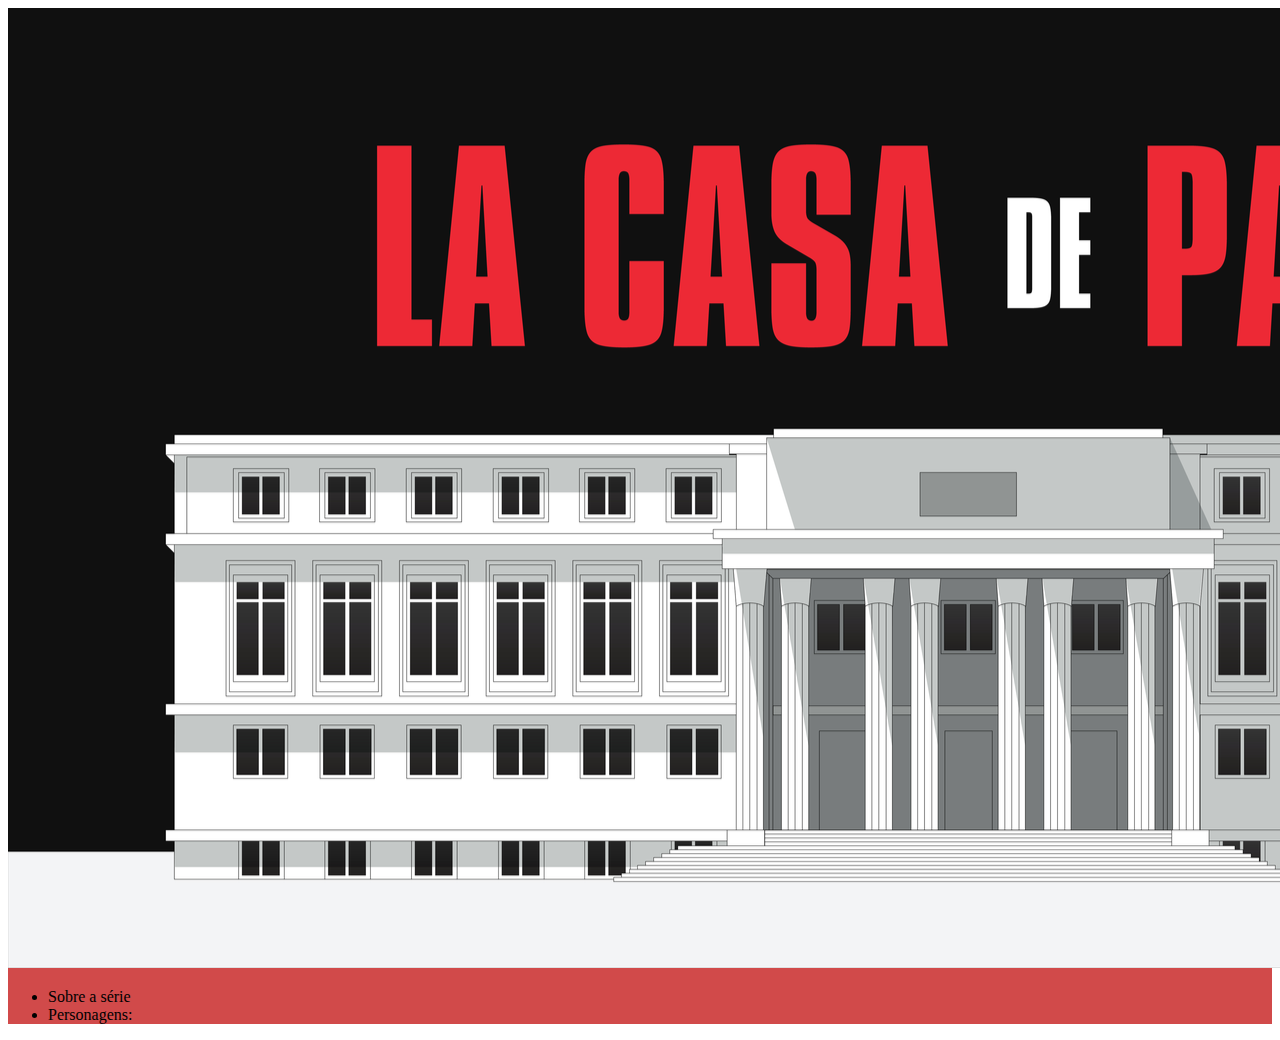
==== index.html @ d2c258e2 "Add files via upload" ====
<!DOCTYPE html>
<html lang="en">
<head>
    <meta charset="UTF-8">
    <meta name="viewport" content="width=device-width, initial-scale=1.0">
    <title>La Casa de Papel</title>
    <link rel="stylesheet" href="style.css">
</head>
<body>
     <header>
         <img src="casa.png" alt="logo la casa de papel">
          <ul>
        <li>Sobre a série</li>
          <li>Personagens:</li>
        </ul>
    </header>
    
</body>
</html>
---- style.css ----
header{
    background-color: rgb(209, 74, 74);
    color: black;
}
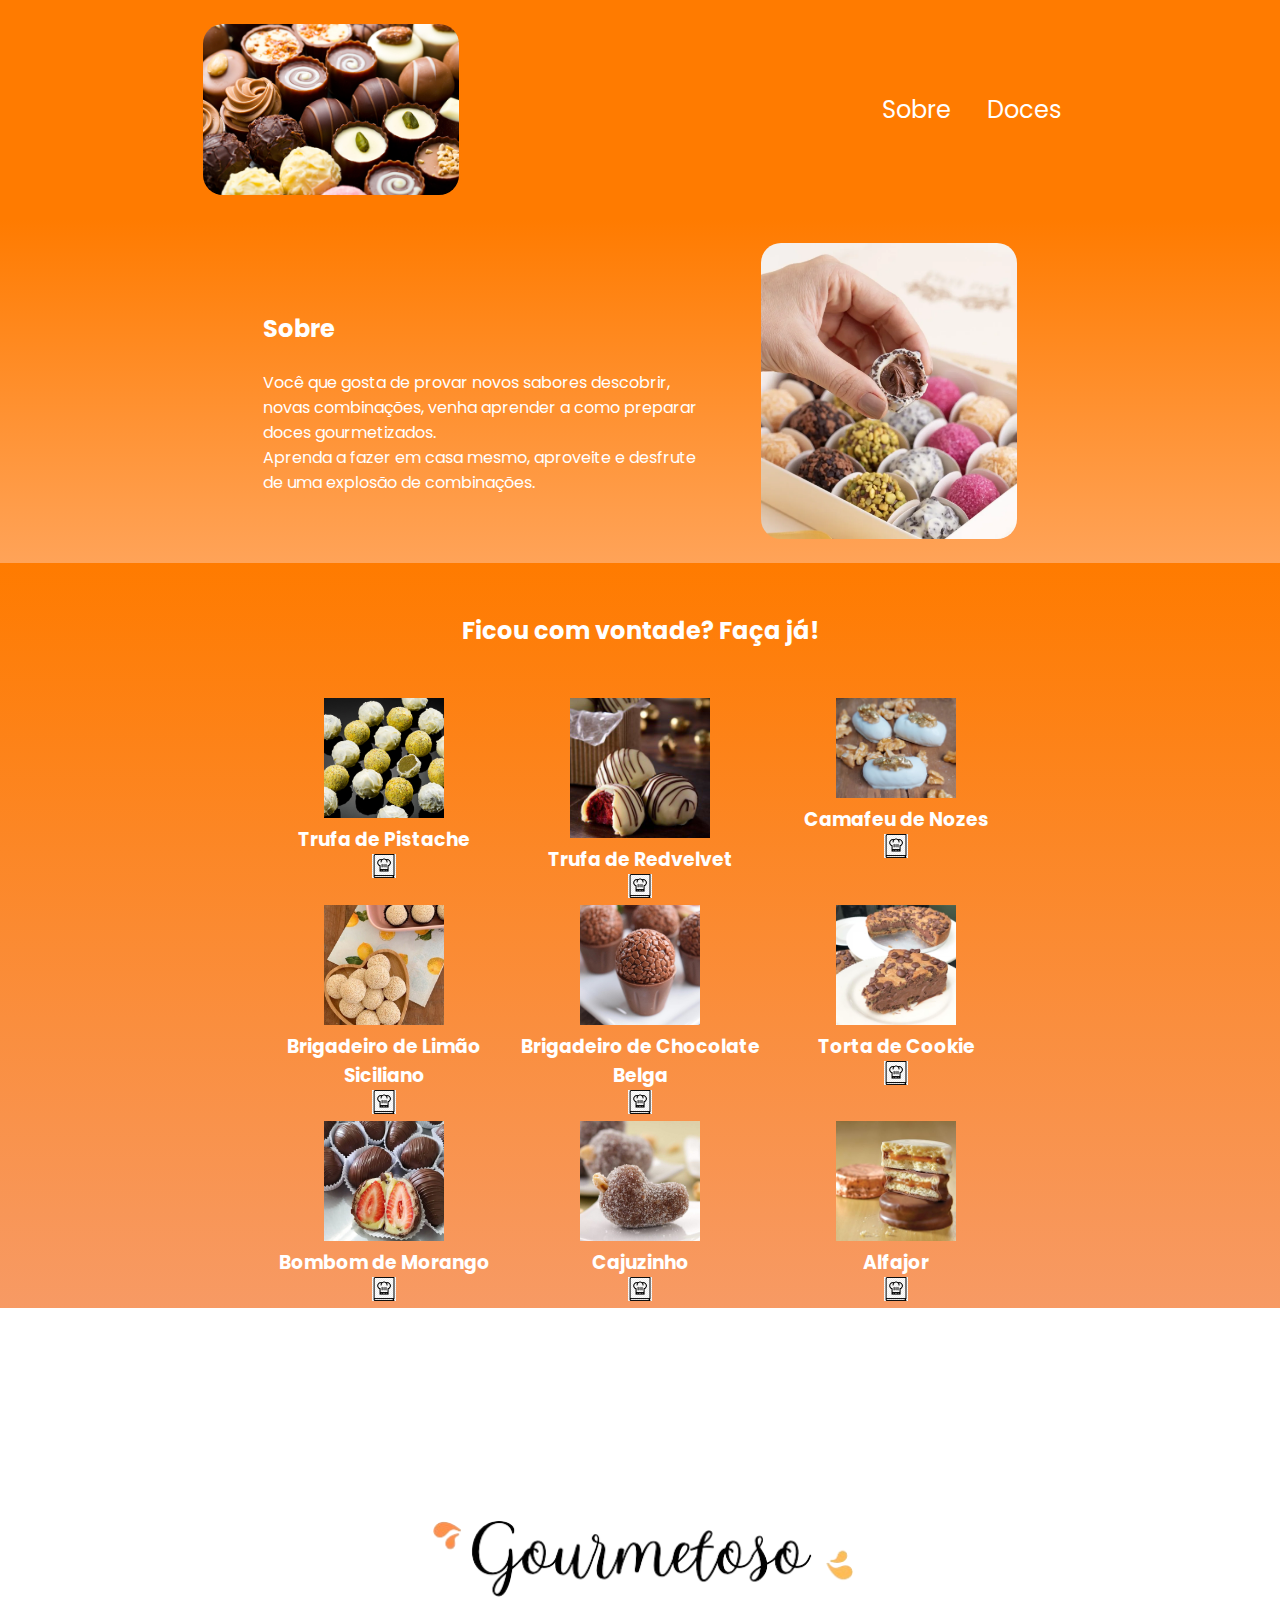
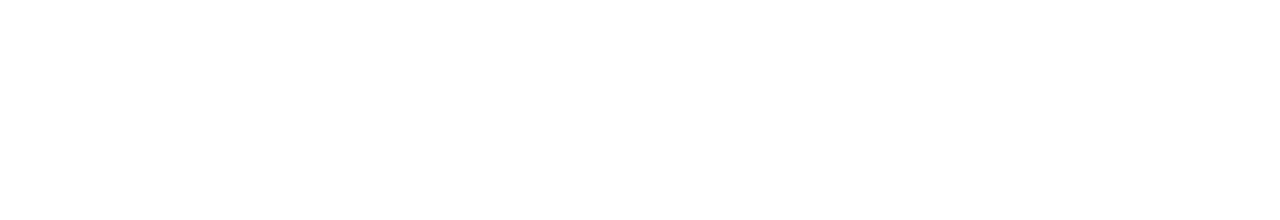
==== commit 94d39614: "Add files via upload" ====
--- a/index.html
+++ b/index.html
@@ -1,19 +1,104 @@
 <!DOCTYPE html>
 <html lang="en">
+
 <head>
-    <meta charset="UTF-8">
-    <meta name="viewport" content="width=device-width, initial-scale=1.0">
-    <title>La Casa de Papel</title>
-    <link rel="stylesheet" href="style.css">
+      <meta charset="UTF-8">
+      <meta http-equiv="X-UCompatible" content="IE-edge">
+      <meta name="viewport" content="width=device-width, initial-scale=1.0">
+      <title>Gourmetoso</title>
+      <link rel="stylesheet" href="style.css">
+      <link rel="preconnect" href="https://fonts.googleapis.com">
+      <link rel="preconnect" href="https://fonts.gstatic.com" crossorigin>
+      <link href="https://fonts.googleapis.com/css2?family=Poppins&display=swap" rel="stylesheet">
 </head>
+
 <body>
-     <header>
-         <img src="casa.png" alt="logo la casa de papel">
-          <ul>
-        <li>Sobre a série</li>
-          <li>Personagens:</li>
-        </ul>
-    </header>
-    
+
+      <header class="cabecalho">
+      <img class="cabecalho-imagem" src="docescabecalho.jpg" alt="cabecalho">
+      <ul class="cabecalho-lista">
+         <li class="cabecalho-lista-item">Sobre</li>
+         <li class="cabecalho-lista-item">Doces</li>
+      </ul>
+       </header>
+
+       <section class="serie">
+    <div class="serie-div-conteudo">
+         <h2 class="serie-titulo"> Sobre</h2>
+         <p class="serie-texto-um">Você que gosta de provar novos sabores descobrir, novas combinações, venha aprender a como preparar doces gourmetizados.</p>
+         <p class="serie-texto-dois"> Aprenda a fazer em casa mesmo, aproveite e desfrute de uma explosão de combinações.</p>
+         </div>
+         <img class="serie-imagem" src="Pati-Piva.webp"  alt="fotodois">
+      </section>
+
+      <section class="estudante">
+        <h2 class="personagem-titulo"> Ficou com vontade? Faça já!</h2>
+       <div class="personagem-todos">
+
+       <span></span>
+
+       <div class="personagem-div">
+         <img class="personagem-imagem" src="selectachocolates_Trufa-Pistache_d.jpg"  alt="pistache">
+         <h3 class="personagem-nome">Trufa de Pistache</h3>
+         <a href="https://docepedia.com/receitas/trufa-de-pistache/"><img class="personagem-icone" src="iconereceita.png" alt="icone"></a>
+       </div>
+
+       <div class="personagem-div">
+            <img class="personagem-imagem2" src="docinhoredvelvet.jpg"  alt="redvelvet">
+            <h3 class="personagem-nome">Trufa de Redvelvet</h3>
+            <a href="https://br.kiwilimon.com/receita/sobremesas/chocolate/trufas-de-chocolate/trufas-de-red-velvet"><img class="personagem-icone" src="iconereceita.png" alt="icone"></a>
+          </div>
+
+      <div class="personagem-div">
+            <img class="personagem-imagem" src="file.png"  alt="camafeu">
+            <h3 class="personagem-nome">Camafeu de Nozes</h3>
+            <a href="https://www.tudogostoso.com.br/receita/13585-camafeu-de-nozes.html"><img class="personagem-icone" src="iconereceita.png" alt="icone"></a>
+      </div>
+
+      <span></span>
+
+      <div class="personagem-div">
+            <img class="personagem-imagem" src="images_UeqVWaiebAOPCtk5KDDUJ6uEnLD2_recipe_c24ae05a-1aef-482d-affc-3327b2ce8d72-brigadeiro-de-limao-siciliano-gallery-0.jpeg"  alt="limao">
+            <h3 class="personagem-nome">Brigadeiro de Limão Siciliano</h3>
+            <a href="https://receitas.globo.com/ana-maria-braga/doces/brigadeiro-de-limao-siciliano.ghtml"><img class="personagem-icone" src="iconereceita.png" alt="icone"></a>
+      </div>
+      
+      <div class="personagem-div">
+            <img class="personagem-imagem" src="copinhobelga.jpg"  alt="brigadeiro">
+            <h3 class="personagem-nome">Brigadeiro de Chocolate Belga</h3>
+            <a href="https://www.tudogostoso.com.br/receita/173103-brigadeiro-belga-gourmet.html"><img class="personagem-icone" src="iconereceita.png" alt="icone"></a>
+      </div>
+
+      <div class="personagem-div">
+            <img class="personagem-imagem" src="cookie.jpg"  alt="tortacooke">
+            <h3 class="personagem-nome">Torta de Cookie</h3>
+            <a href="https://receitinhas.com.br/receita/torta-de-cookie-com-nutella/"><img class="personagem-icone" src="iconereceita.png" alt="icone"></a>
+      </div>
+
+      <span></span>
+
+      <div class="personagem-div">
+            <img class="personagem-imagem" src="receita_bombomdemorango.webp"  alt="morango">
+            <h3 class="personagem-nome">Bombom de Morango</h3>
+            <a href="https://www.estadao.com.br/paladar/receita/bombom-de-morango/"><img class="personagem-icone" src="iconereceita.png" alt="icone"></a>
+      </div>
+
+      <div class="personagem-div">
+            <img class="personagem-imagem" src="cajuzinho-fit1.jpg"  alt="cajuzinho">
+            <h3 class="personagem-nome">Cajuzinho</h3>
+            <a href="https://www.receitasnestle.com.br/receitas/cajuzinho"><img class="personagem-icone" src="iconereceita.png" alt="icone"></a>
+      </div>
+
+      <div class="personagem-div">
+            <img class="personagem-imagem" src="alfajor-harald-1599826440731_v2_500x500.jpg"  alt="cristina">
+            <h3 class="personagem-nome">Alfajor</h3>
+            <a href="https://www.tudogostoso.com.br/receita/10876-alfajor.html"><img class="personagem-icone" src="iconereceita.png" alt="icone"></a>
+      </div>
+      
+      </section>
+      <footer clas="rodape">
+          <img class="rodape-imagem" src="Logotipo_confeitaria_chocolate_gourmet_coração_delicado__1_-removebg-preview.png" alt="logo">
+      </footer>
+
 </body>
 </html>--- a/style.css
+++ b/style.css
@@ -1,4 +1,91 @@
-header{
-    background-color: rgb(209, 74, 74);
-    color: black;
+*{
+  margin: 0;
+  padding: 0;
+}
+
+body {
+  font-family: 'Poppins', sans-serif;
+}
+
+.cabecalho {
+  background-color: #ff7b00;
+  color: white;
+  display: flex;
+  justify-content: space-around;
+  align-items: center;
+  padding: 24px 0;
+}
+
+.cabecalho-imagem{
+  width: 20%;
+  border-radius: 20px;
+}
+
+.cabecalho-lista-item{
+  display: inline-block;
+  margin: 0 16px;
+  font-size: 24px;
+}
+
+.serie-imagem{
+  width: 20%;
+  border-radius: 20px;
+  margin-left: 50px;
+}
+
+.serie{
+  background-image: linear-gradient(#ff7b00, #ffa358);
+  color: white;
+  display: flex;
+justify-content: center;
+  align-items: center;
+  padding: 24px 0;
+}
+
+.serie-div-conteudo{
+  width: 35%;
+}
+.serie-titulo{
+  padding: 24px 0;
+}
+
+.personagem-imagem{
+  width: 120px;
+}
+
+.personagem-imagem2{
+  width: 140px;
+}
+
+.personagem-icone{
+  width: 24px;
+}
+
+.personagem-div{
+  text-align: center;
+}
+
+.personagem-titulo{
+  text-align: center;
+  padding: 50px 0;
+}
+
+.personagem-todos{
+  display: grid;
+  grid-template-columns: 20% 20% 20% 20%;
+}
+
+.rodape-imagem{
+  width: 40%;
+  padding: 0 0 0 0;
+  margin: auto;
+  display: block;
+}
+
+.estudante{
+  background-image: linear-gradient(#ff7b00, #f79a64);
+  color: white;
+}
+.rodape{
+  padding: 0 0 0 0;  
 }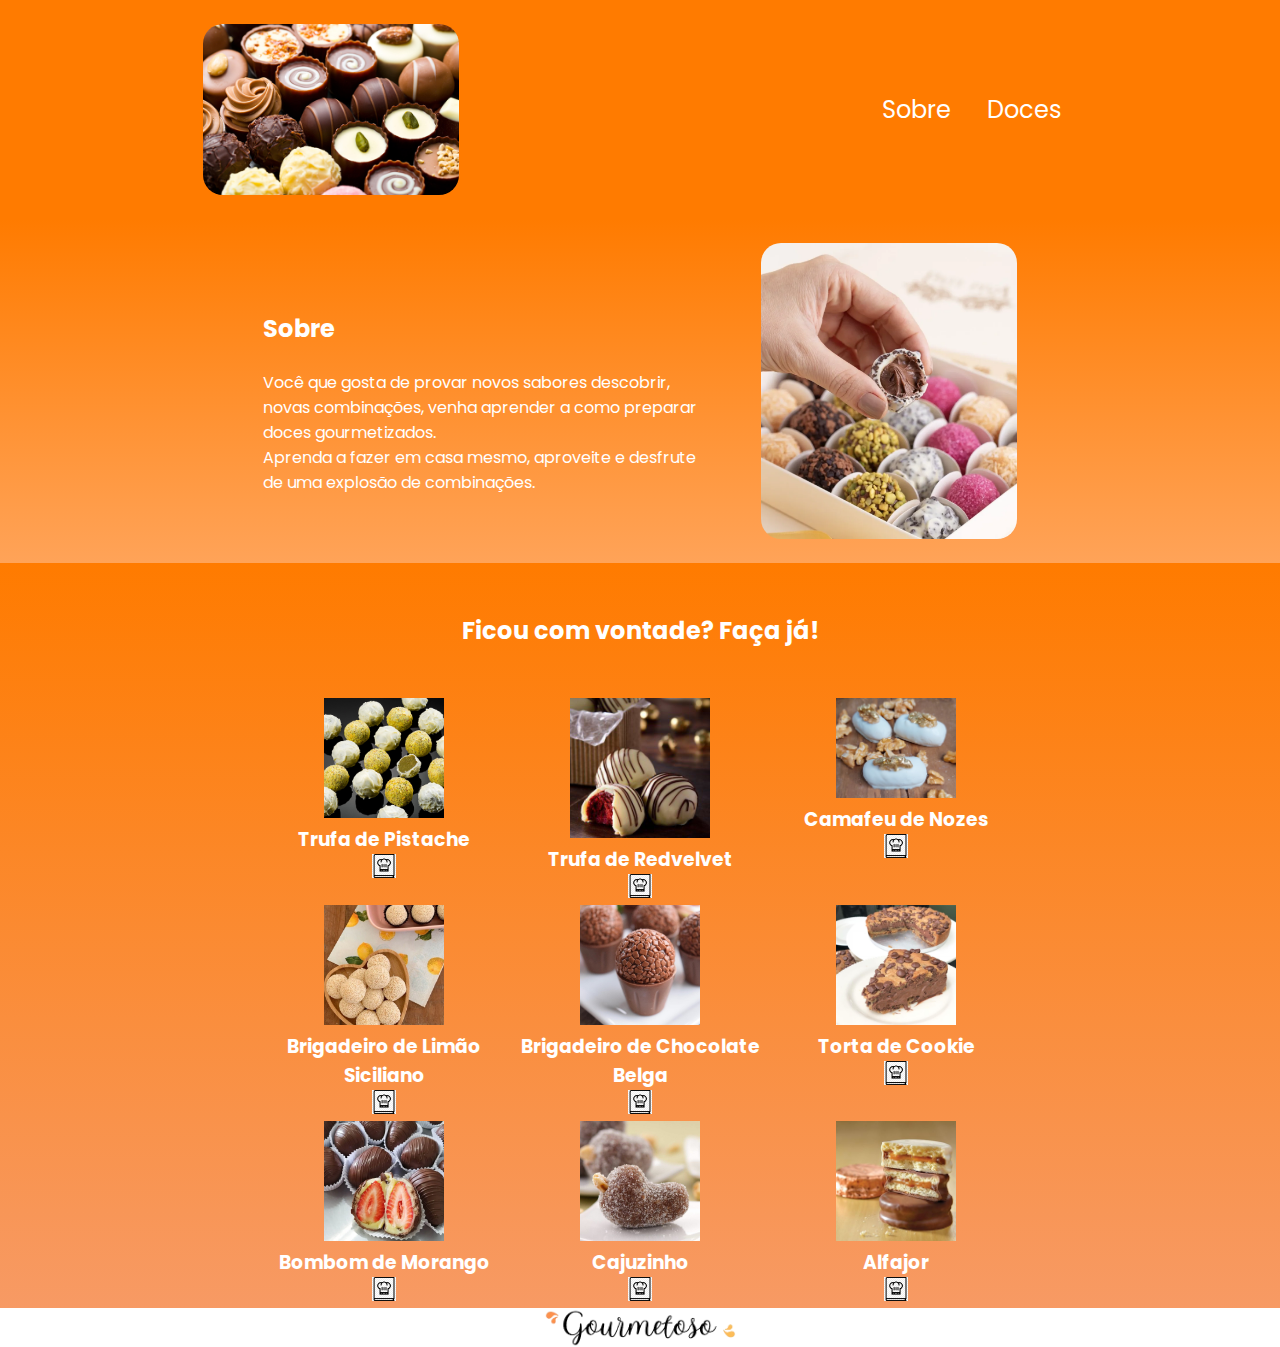
==== commit 25c4c014: "Add files via upload" ====
--- a/index.html
+++ b/index.html
@@ -97,7 +97,7 @@
       
       </section>
       <footer clas="rodape">
-          <img class="rodape-imagem" src="Logotipo_confeitaria_chocolate_gourmet_coração_delicado__1_-removebg-preview.png" alt="logo">
+          <img class="rodape-imagem" src="./12.png" alt="logo">
       </footer>
 
 </body>
--- a/style.css
+++ b/style.css
@@ -76,7 +76,7 @@
 }
 
 .rodape-imagem{
-  width: 40%;
+  width: 15%;
   padding: 0 0 0 0;
   margin: auto;
   display: block;
